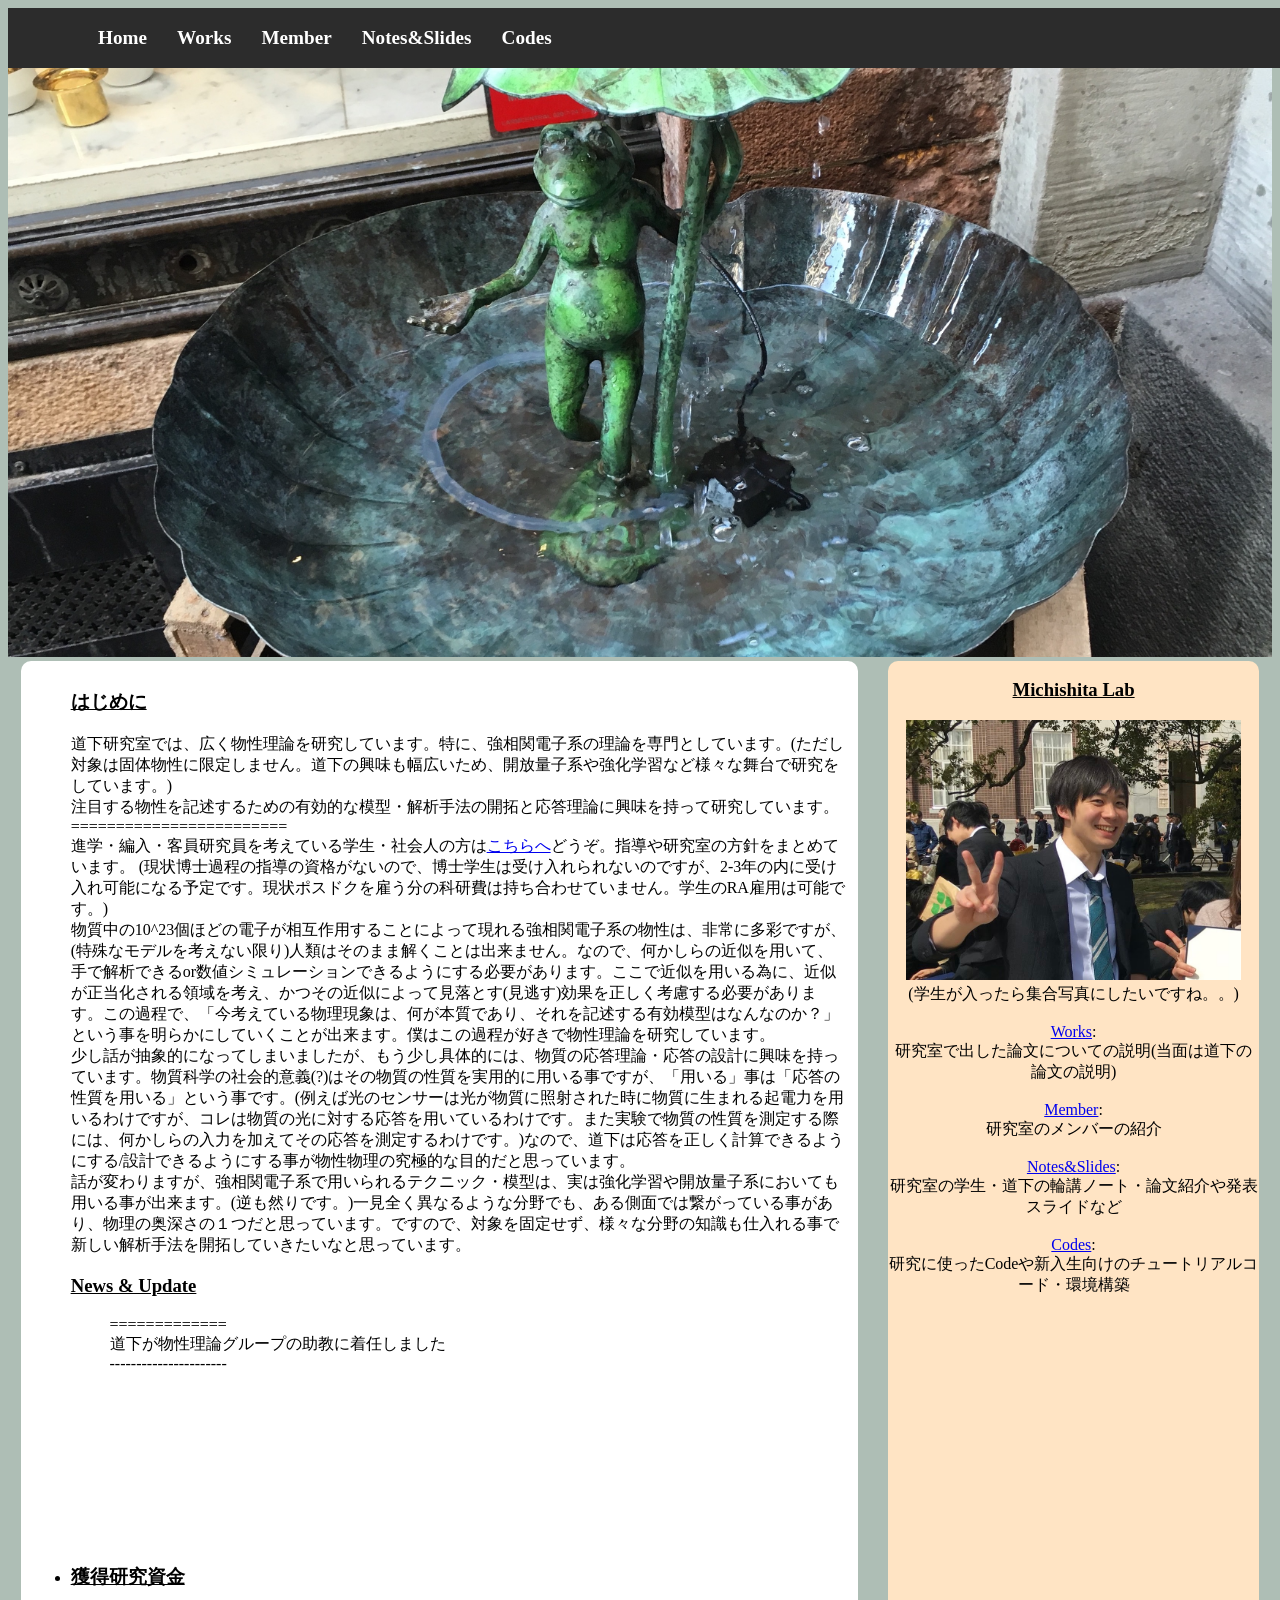
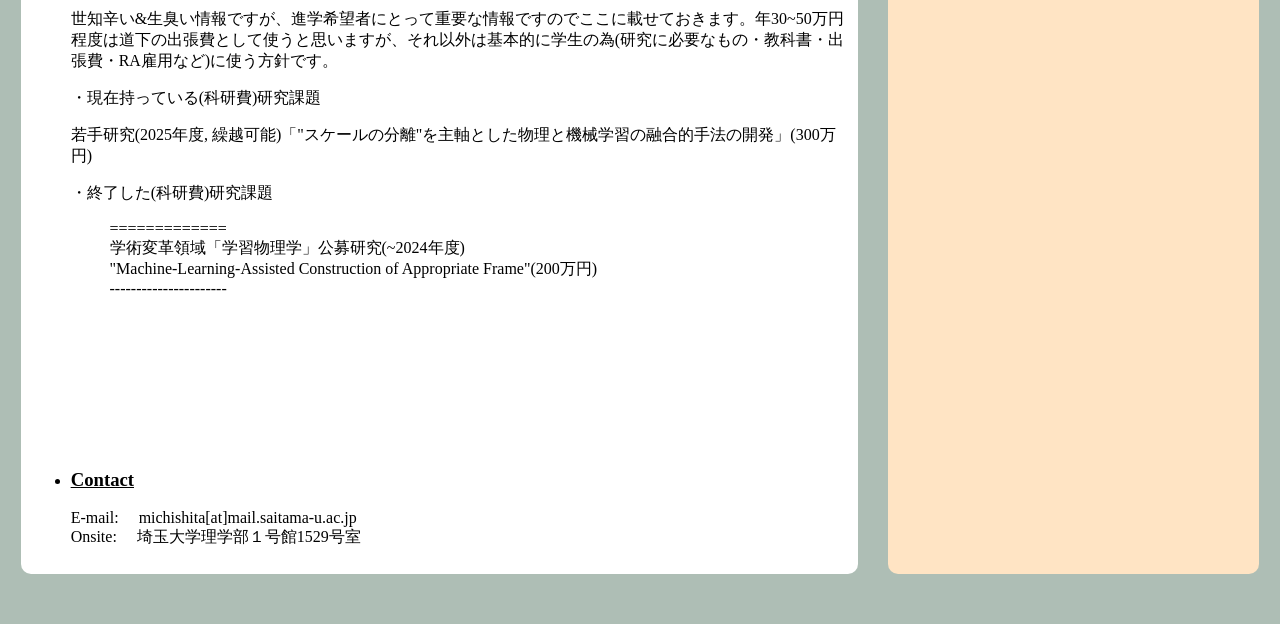
==== index.html @ 3b99b8b8 "first commit" ====
<!DOCTYPE html>
<html lang="ja">
    <head>
        <!-- Google tag (gtag.js) -->
        <script async src="https://www.googletagmanager.com/gtag/js?id=G-P7GZWQ7PST"></script>
        <script>
        window.dataLayer = window.dataLayer || [];
        function gtag(){dataLayer.push(arguments);}
        gtag('js', new Date());

        gtag('config', 'G-P7GZWQ7PST');
        </script>
        <meta charset="UTF-8">
        <!--<link rel="stylesheet" href="css/reset.css">-->
        <link rel="stylesheet" href="css/style.css">
        <title>YoshihiroMichishita's Page</title>
    </head>
    <body>
        <header>
            <nav class="gnav">
                <ul>
                    <li><a href="index.html">Home</a></li>
                    <li><a href="works.html">Works</a></li>
                    <li><a href="member.html">Member</a></li>
                    <li><a href="https://github.com/YoshihiroMichishita/YoshihiroMichishita.github.io/issues?q=is%3Aissue+is%3Aopen+label%3Aslide">Notes&Slides</a></li>
                    <li><a href="codes.html">Codes</a></li>
                </ul>
            </nav>
        </header>
        <div class="head"><img src="image/header2.JPG" width="100%" alt="ストックホルムのカエル"></div>
        <div class="box">
            
            <main>
                <ul>
                    <section>
                        <h3 style="text-decoration:underline">はじめに </h3>
                        道下研究室では、広く物性理論を研究しています。特に、強相関電子系の理論を専門としています。(ただし対象は固体物性に限定しません。道下の興味も幅広いため、開放量子系や強化学習など様々な舞台で研究をしています。)<br>
                        注目する物性を記述するための有効的な模型・解析手法の開拓と応答理論に興味を持って研究しています。<br>
                        ========================<br>
                        進学・編入・客員研究員を考えている学生・社会人の方は<a href="https://github.com/YoshihiroMichishita">こちらへ</a>どうぞ。指導や研究室の方針をまとめています。
                        (現状博士過程の指導の資格がないので、博士学生は受け入れられないのですが、2-3年の内に受け入れ可能になる予定です。現状ポスドクを雇う分の科研費は持ち合わせていません。学生のRA雇用は可能です。)<br>
                        
                        物質中の10^23個ほどの電子が相互作用することによって現れる強相関電子系の物性は、非常に多彩ですが、(特殊なモデルを考えない限り)人類はそのまま解くことは出来ません。なので、何かしらの近似を用いて、手で解析できるor数値シミュレーションできるようにする必要があります。ここで近似を用いる為に、近似が正当化される領域を考え、かつその近似によって見落とす(見逃す)効果を正しく考慮する必要があります。この過程で、「今考えている物理現象は、何が本質であり、それを記述する有効模型はなんなのか？」という事を明らかにしていくことが出来ます。僕はこの過程が好きで物性理論を研究しています。<br>
                        少し話が抽象的になってしまいましたが、もう少し具体的には、物質の応答理論・応答の設計に興味を持っています。物質科学の社会的意義(?)はその物質の性質を実用的に用いる事ですが、「用いる」事は「応答の性質を用いる」という事です。(例えば光のセンサーは光が物質に照射された時に物質に生まれる起電力を用いるわけですが、コレは物質の光に対する応答を用いているわけです。また実験で物質の性質を測定する際には、何かしらの入力を加えてその応答を測定するわけです。)なので、道下は応答を正しく計算できるようにする/設計できるようにする事が物性物理の究極的な目的だと思っています。<br>
                        話が変わりますが、強相関電子系で用いられるテクニック・模型は、実は強化学習や開放量子系においても用いる事が出来ます。(逆も然りです。)一見全く異なるような分野でも、ある側面では繋がっている事があり、物理の奥深さの１つだと思っています。ですので、対象を固定せず、様々な分野の知識も仕入れる事で新しい解析手法を開拓していきたいなと思っています。
                        
                    </section>
                    <section>
                        <h3 style="text-decoration:underline">News & Update </h3>
                        <div class="scroll-box">
                            =============<br>
                            道下が物性理論グループの助教に着任しました<br>
                            ----------------------<br>
                        </div>
                    </section>
                    <section>
                        <li class="topic"><h3>獲得研究資金</h3></li>
                        <p>世知辛い&生臭い情報ですが、進学希望者にとって重要な情報ですのでここに載せておきます。年30~50万円程度は道下の出張費として使うと思いますが、それ以外は基本的に学生の為(研究に必要なもの・教科書・出張費・RA雇用など)に使う方針です。</p>
                        <p>・現在持っている(科研費)研究課題</p>
                        <p>若手研究(2025年度, 繰越可能)「"スケールの分離"を主軸とした物理と機械学習の融合的手法の開発」(300万円)
                        <br>
                        <p>・終了した(科研費)研究課題</p>
                        <div class="scroll-box">
                            =============<br>
                            学術変革領域「学習物理学」公募研究(~2024年度)<br>
                            "Machine-Learning-Assisted Construction of Appropriate Frame"(200万円)<br> 
                            ----------------------<br>
                        </div>
                    </section>
                    <section>
                        <li class="topic"><h3>Contact</h3></li>
                        <p>E-mail:<span style="margin-left:20px;"></span>michishita[at]mail.saitama-u.ac.jp<br> Onsite:<span style="margin-left:20px;"></span>埼玉大学理学部１号館1529号室</p>
                    </section>
                </ul>
            </main>
            <aside>
                <h3 style="text-decoration:underline">Michishita Lab</h3>
                <img src="image/myself.JPG" width="90%" alt="顔写真(2017)"><br>
                (学生が入ったら集合写真にしたいですね。。)<br><br>
                <a href="works.html">Works</a>:<br>研究室で出した論文についての説明(当面は道下の論文の説明)<br><br>
                <a href="member.html">Member</a>:<br> 研究室のメンバーの紹介<br><br>
                <a href="https://github.com/YoshihiroMichishita/YoshihiroMichishita.github.io/issues?q=is%3Aissue+is%3Aopen+label%3Aslide">Notes&Slides</a>:<br>研究室の学生・道下の輪講ノート・論文紹介や発表スライドなど<br><br>
                <a href="codes.html">Codes</a>:<br>研究に使ったCodeや新入生向けのチュートリアルコード・環境構築   
                
            </aside>
        </div>
    </body>
</html>
---- css/style.css ----
body {
    /*background-color: #ffffff;*/
    background-color: #aebeb5;
    font-family: 'Meiryo', 'Hiragino Sans';
}
h1 {
    border-bottom: 3px solid #bbf1ef;
    box-sizing: border-box;
    padding: 1% 0;
    margin: 3% auto;
    width: 90%;
    text-align: center;
}

header{
    text-align: center;
    width: 100%;
    position: fixed;
    padding: 0px 20px;
    justify-content: space-between;
    background-color: rgb(44, 44, 44);
}
header nav ul{
    
    display: flex;
    /*flex-wrap: wrap;*/
    align-items: center;
    list-style: none;
    font-size: larger;
    font-weight: bold;
    text-align: center;
}
header nav ul li{
    
    margin-left: 30px;
}
header a {
    text-decoration: none;
    color: #ffffff;
}
#container {
    padding-top: 600px;
}


li.topic{
    text-decoration:underline;
    padding-top: 30px;
    /*
    background-color: rgb(105, 168, 226);
    color: #ffffff;
    padding: 0 8px;
    display: block;
    width: 35%;
    text-align: center;*/
}

table{
    width: 80%;
    border-collapse:separate;
    border-spacing: 0;
}
  
th{
    /*width: 30%;*/
    border-left:solid 1px #aaaaaa;
    border-top:solid 1px #aaaaaa;
    border-bottom:solid 1px #aaaaaa;
}
th.left1{
    width: 30%;
}
th.center{
    width: 50%;
}
th:last-child{
    /*width: 30%;*/
    border-right:solid 1px #aaaaaa;
}

td.left1{
    width: 30%;
    border-left:solid 1px #aaaaaa;
    border-bottom:solid 1px #aaaaaa;
    text-align: center;
    
}
td.center{
    width: 50%;
    border-left:solid 1px #aaaaaa;
    border-right:solid 1px #aaaaaa;
    border-bottom:solid 1px #aaaaaa;
    text-align: center;
}
details {
    width: 80%;
    align-content: center;
    margin-left: 10px;
    padding: 10px;
}
summary {
    list-style-image: url("../image/amuro3.png");
    font-family: 'Lato', 'Meiryo';
    font-size: larger;
    font-weight: bold;
    /*
    border-bottom: solid 3px #aaaaaa;
    border-right: solid 3px #aaaaaa;
    border-left: solid 3px #aaaaaa;*/
    border:solid 3px #aaaaaa;
    border-radius: 5px;
    margin-top: 20px;
    padding: 10px;
    text-align: center;
}
summary::-webkit-details-marker {
    background: url("../image/amuro3.png") no-repeat center/6px;
    color: transparent;
}
div.head {
    overflow: hidden;
}
div.box {
    
    width: 98%;
    margin: 0 auto 50px;
    display: flex;
    justify-content: space-between;
}
main {
    flex-basis: 66%;
    background-color: #ffffff;
    padding: 10px;
    border-radius: 10px;
}
aside {
    flex-basis: 30%;
    background-color: bisque;
    text-align: center; 
    /**/
    align-content: start;
    border-radius: 10px;
}
.scroll-box {
    width: 90%;
    height: 150px;
    margin: 0 auto 50px;
    overflow: scroll;
    background: #ffffff;
}
/*
summary {
    padding-left: 1px 0 2px 23px;
    background: transparent url("../image/amuro.png") no-repeat left 0.1em;
}*/
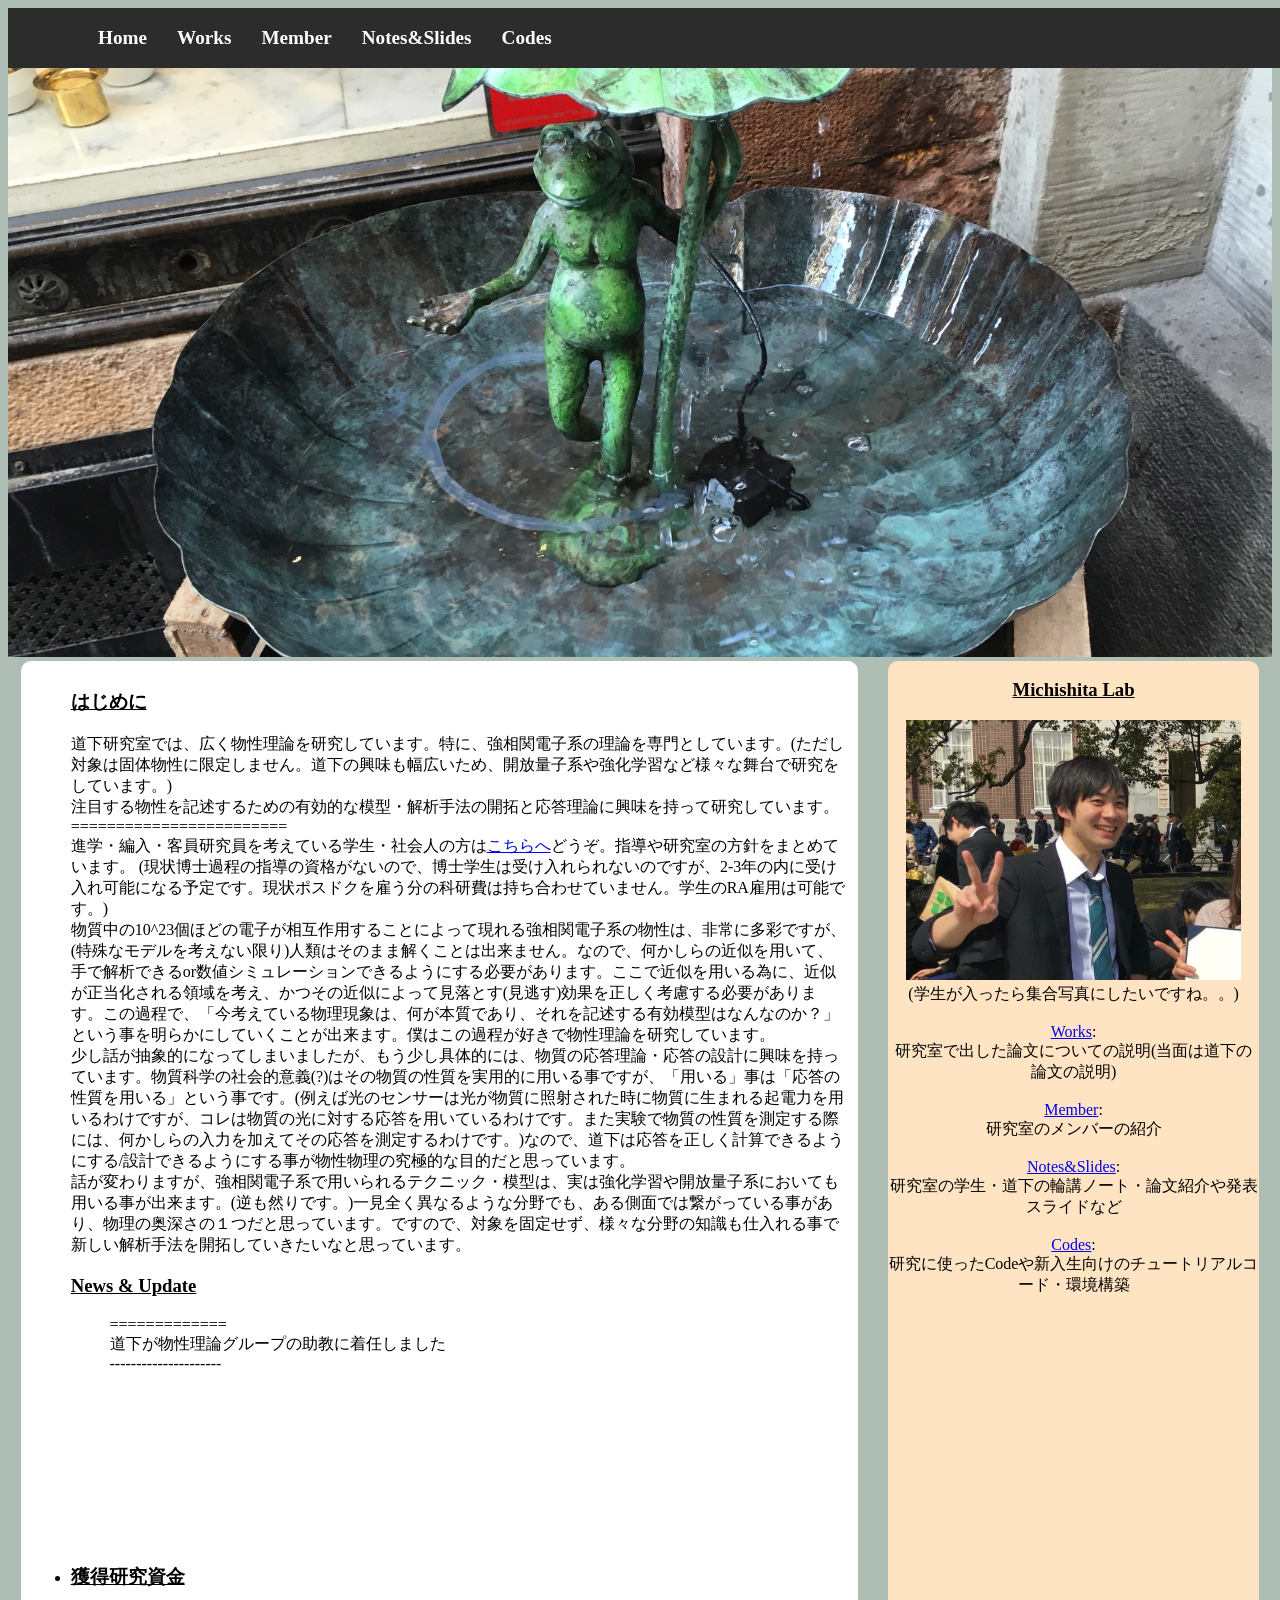
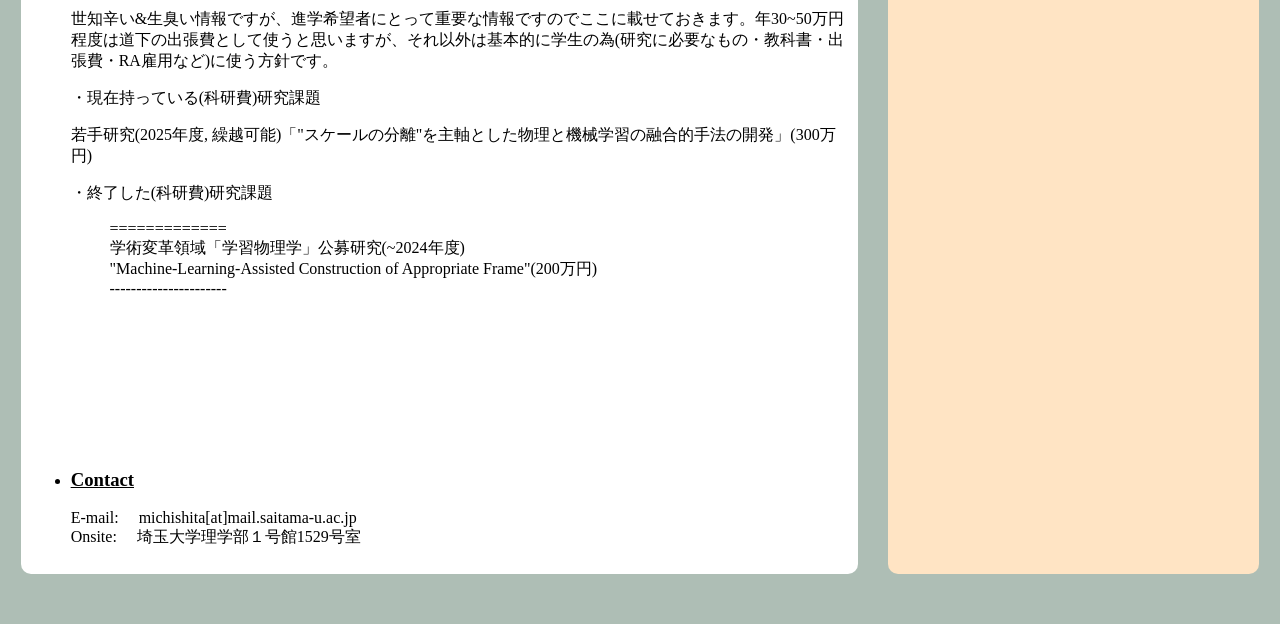
==== commit 6d5438c3: "test" ====
--- a/index.html
+++ b/index.html
@@ -1,15 +1,6 @@
 <!DOCTYPE html>
 <html lang="ja">
     <head>
-        <!-- Google tag (gtag.js) -->
-        <script async src="https://www.googletagmanager.com/gtag/js?id=G-P7GZWQ7PST"></script>
-        <script>
-        window.dataLayer = window.dataLayer || [];
-        function gtag(){dataLayer.push(arguments);}
-        gtag('js', new Date());
-
-        gtag('config', 'G-P7GZWQ7PST');
-        </script>
         <meta charset="UTF-8">
         <!--<link rel="stylesheet" href="css/reset.css">-->
         <link rel="stylesheet" href="css/style.css">
@@ -22,7 +13,7 @@
                     <li><a href="index.html">Home</a></li>
                     <li><a href="works.html">Works</a></li>
                     <li><a href="member.html">Member</a></li>
-                    <li><a href="https://github.com/YoshihiroMichishita/YoshihiroMichishita.github.io/issues?q=is%3Aissue+is%3Aopen+label%3Aslide">Notes&Slides</a></li>
+                    <li><a href="https://github.com/YoshihiroMichishita/michishita_lab.github.io/issues?q=state%3Aopen%20label%3Aslides%20OR%20label%3ANotes">Notes&Slides</a></li>
                     <li><a href="codes.html">Codes</a></li>
                 </ul>
             </nav>
@@ -37,7 +28,7 @@
                         道下研究室では、広く物性理論を研究しています。特に、強相関電子系の理論を専門としています。(ただし対象は固体物性に限定しません。道下の興味も幅広いため、開放量子系や強化学習など様々な舞台で研究をしています。)<br>
                         注目する物性を記述するための有効的な模型・解析手法の開拓と応答理論に興味を持って研究しています。<br>
                         ========================<br>
-                        進学・編入・客員研究員を考えている学生・社会人の方は<a href="https://github.com/YoshihiroMichishita">こちらへ</a>どうぞ。指導や研究室の方針をまとめています。
+                        進学・編入・客員研究員を考えている学生・社会人の方は<a href="https://github.com/YoshihiroMichishita/michishita_lab.github.io/issues/1">こちらへ</a>どうぞ。指導や研究室の方針をまとめています。
                         (現状博士過程の指導の資格がないので、博士学生は受け入れられないのですが、2-3年の内に受け入れ可能になる予定です。現状ポスドクを雇う分の科研費は持ち合わせていません。学生のRA雇用は可能です。)<br>
                         
                         物質中の10^23個ほどの電子が相互作用することによって現れる強相関電子系の物性は、非常に多彩ですが、(特殊なモデルを考えない限り)人類はそのまま解くことは出来ません。なので、何かしらの近似を用いて、手で解析できるor数値シミュレーションできるようにする必要があります。ここで近似を用いる為に、近似が正当化される領域を考え、かつその近似によって見落とす(見逃す)効果を正しく考慮する必要があります。この過程で、「今考えている物理現象は、何が本質であり、それを記述する有効模型はなんなのか？」という事を明らかにしていくことが出来ます。僕はこの過程が好きで物性理論を研究しています。<br>
@@ -50,7 +41,7 @@
                         <div class="scroll-box">
                             =============<br>
                             道下が物性理論グループの助教に着任しました<br>
-                            ----------------------<br>
+                            ---------------------<br>
                         </div>
                     </section>
                     <section>
@@ -79,7 +70,7 @@
                 (学生が入ったら集合写真にしたいですね。。)<br><br>
                 <a href="works.html">Works</a>:<br>研究室で出した論文についての説明(当面は道下の論文の説明)<br><br>
                 <a href="member.html">Member</a>:<br> 研究室のメンバーの紹介<br><br>
-                <a href="https://github.com/YoshihiroMichishita/YoshihiroMichishita.github.io/issues?q=is%3Aissue+is%3Aopen+label%3Aslide">Notes&Slides</a>:<br>研究室の学生・道下の輪講ノート・論文紹介や発表スライドなど<br><br>
+                <a href="https://github.com/YoshihiroMichishita/michishita_lab.github.io/issues?q=state%3Aopen%20label%3Aslides%20OR%20label%3ANotes">Notes&Slides</a>:<br>研究室の学生・道下の輪講ノート・論文紹介や発表スライドなど<br><br>
                 <a href="codes.html">Codes</a>:<br>研究に使ったCodeや新入生向けのチュートリアルコード・環境構築   
                 
             </aside>
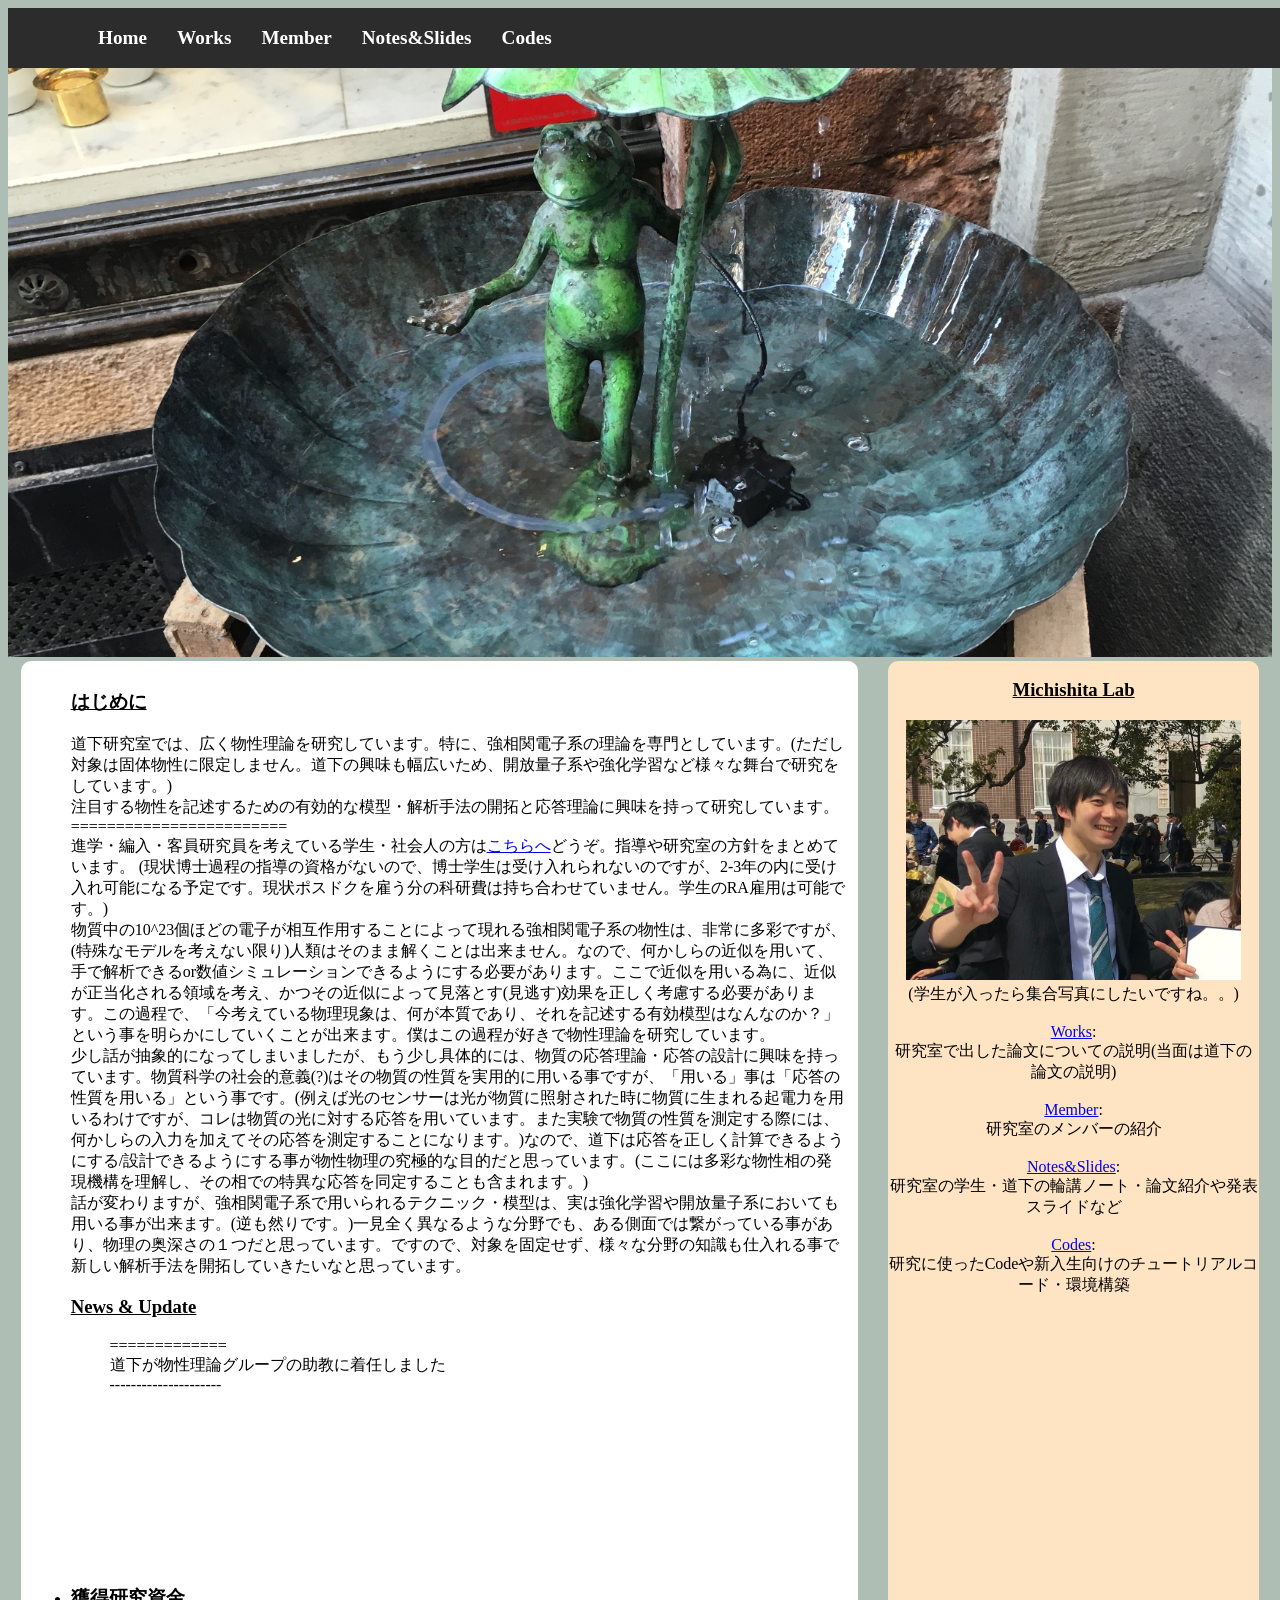
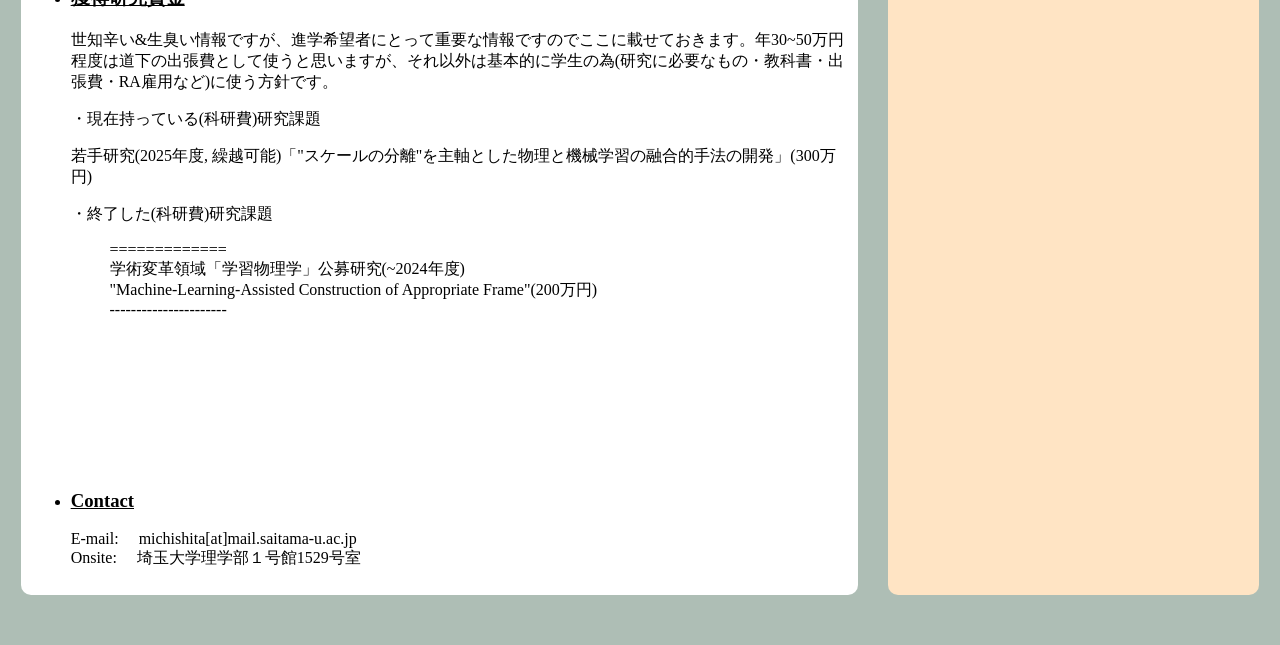
==== commit 943caeec: "update" ====
--- a/index.html
+++ b/index.html
@@ -32,7 +32,7 @@
                         (現状博士過程の指導の資格がないので、博士学生は受け入れられないのですが、2-3年の内に受け入れ可能になる予定です。現状ポスドクを雇う分の科研費は持ち合わせていません。学生のRA雇用は可能です。)<br>
                         
                         物質中の10^23個ほどの電子が相互作用することによって現れる強相関電子系の物性は、非常に多彩ですが、(特殊なモデルを考えない限り)人類はそのまま解くことは出来ません。なので、何かしらの近似を用いて、手で解析できるor数値シミュレーションできるようにする必要があります。ここで近似を用いる為に、近似が正当化される領域を考え、かつその近似によって見落とす(見逃す)効果を正しく考慮する必要があります。この過程で、「今考えている物理現象は、何が本質であり、それを記述する有効模型はなんなのか？」という事を明らかにしていくことが出来ます。僕はこの過程が好きで物性理論を研究しています。<br>
-                        少し話が抽象的になってしまいましたが、もう少し具体的には、物質の応答理論・応答の設計に興味を持っています。物質科学の社会的意義(?)はその物質の性質を実用的に用いる事ですが、「用いる」事は「応答の性質を用いる」という事です。(例えば光のセンサーは光が物質に照射された時に物質に生まれる起電力を用いるわけですが、コレは物質の光に対する応答を用いているわけです。また実験で物質の性質を測定する際には、何かしらの入力を加えてその応答を測定するわけです。)なので、道下は応答を正しく計算できるようにする/設計できるようにする事が物性物理の究極的な目的だと思っています。<br>
+                        少し話が抽象的になってしまいましたが、もう少し具体的には、物質の応答理論・応答の設計に興味を持っています。物質科学の社会的意義(?)はその物質の性質を実用的に用いる事ですが、「用いる」事は「応答の性質を用いる」という事です。(例えば光のセンサーは光が物質に照射された時に物質に生まれる起電力を用いるわけですが、コレは物質の光に対する応答を用いています。また実験で物質の性質を測定する際には、何かしらの入力を加えてその応答を測定することになります。)なので、道下は応答を正しく計算できるようにする/設計できるようにする事が物性物理の究極的な目的だと思っています。(ここには多彩な物性相の発現機構を理解し、その相での特異な応答を同定することも含まれます。)<br>
                         話が変わりますが、強相関電子系で用いられるテクニック・模型は、実は強化学習や開放量子系においても用いる事が出来ます。(逆も然りです。)一見全く異なるような分野でも、ある側面では繋がっている事があり、物理の奥深さの１つだと思っています。ですので、対象を固定せず、様々な分野の知識も仕入れる事で新しい解析手法を開拓していきたいなと思っています。
                         
                     </section>
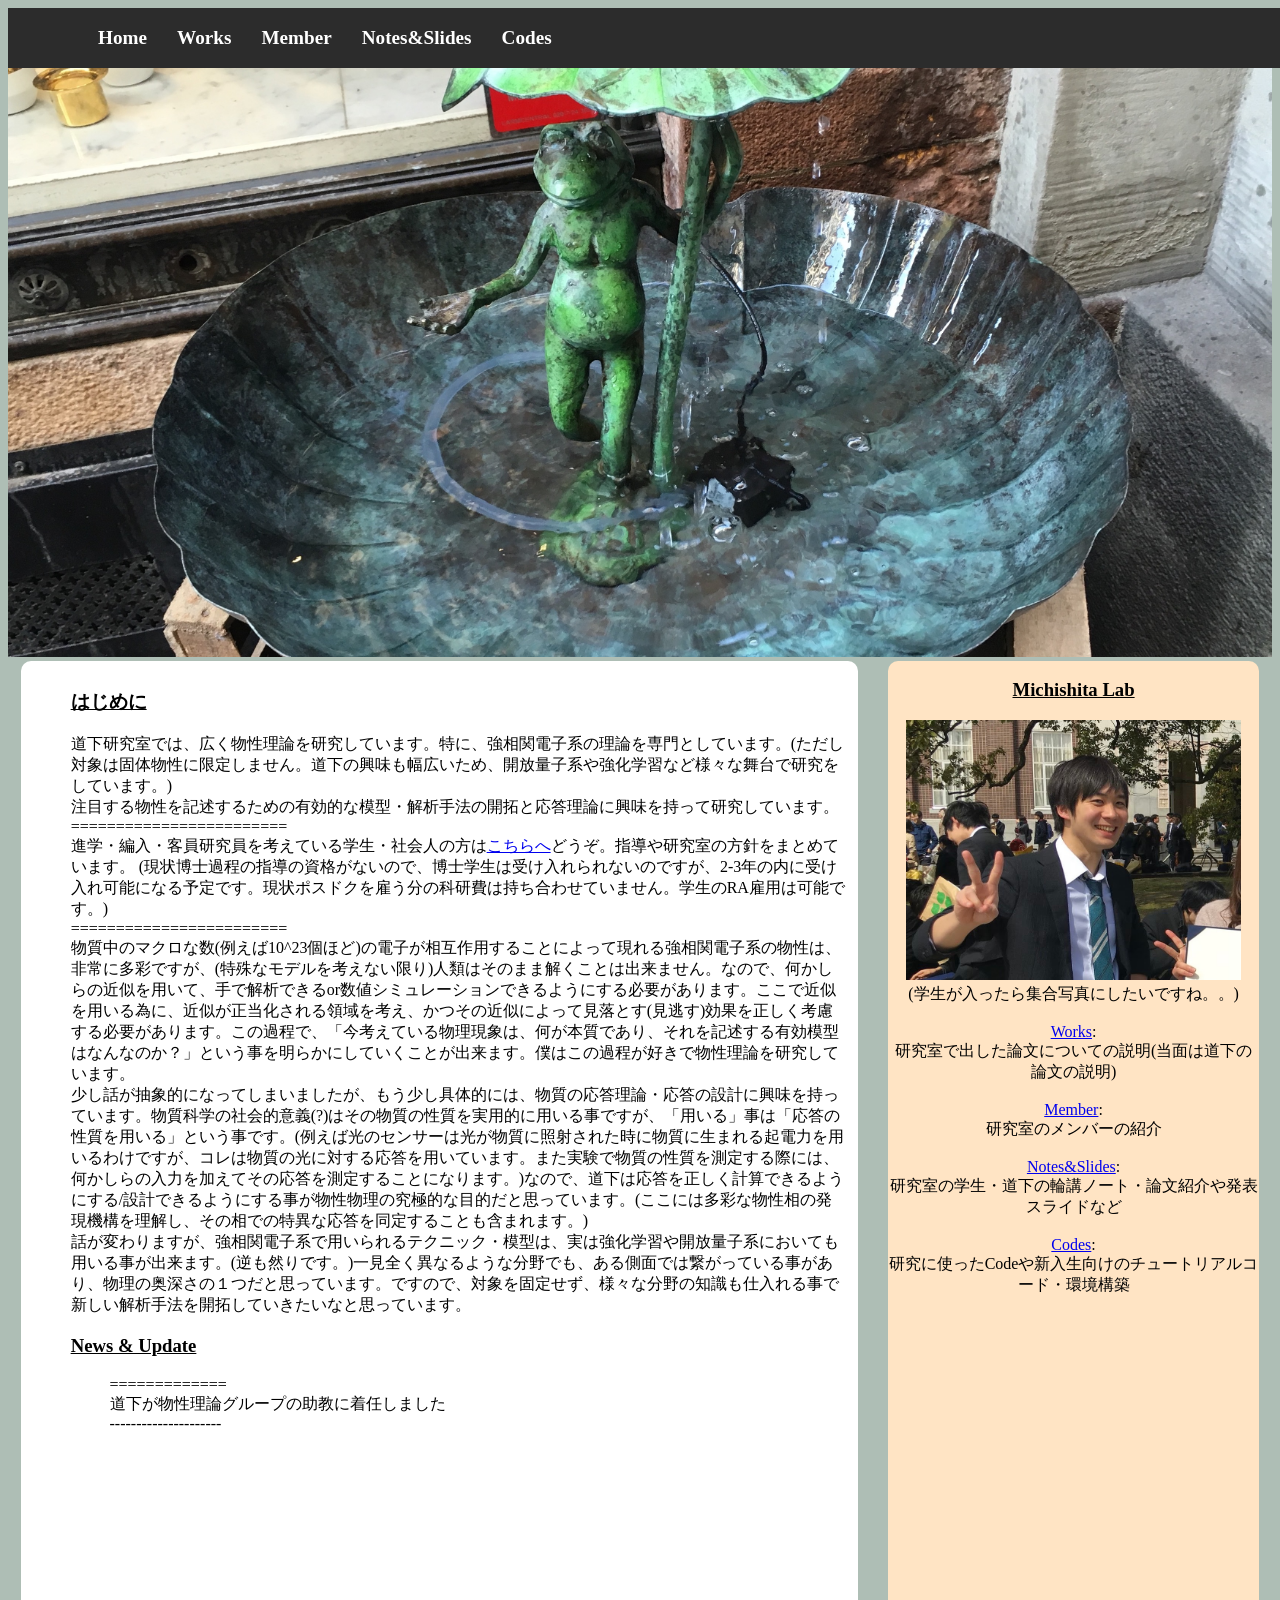
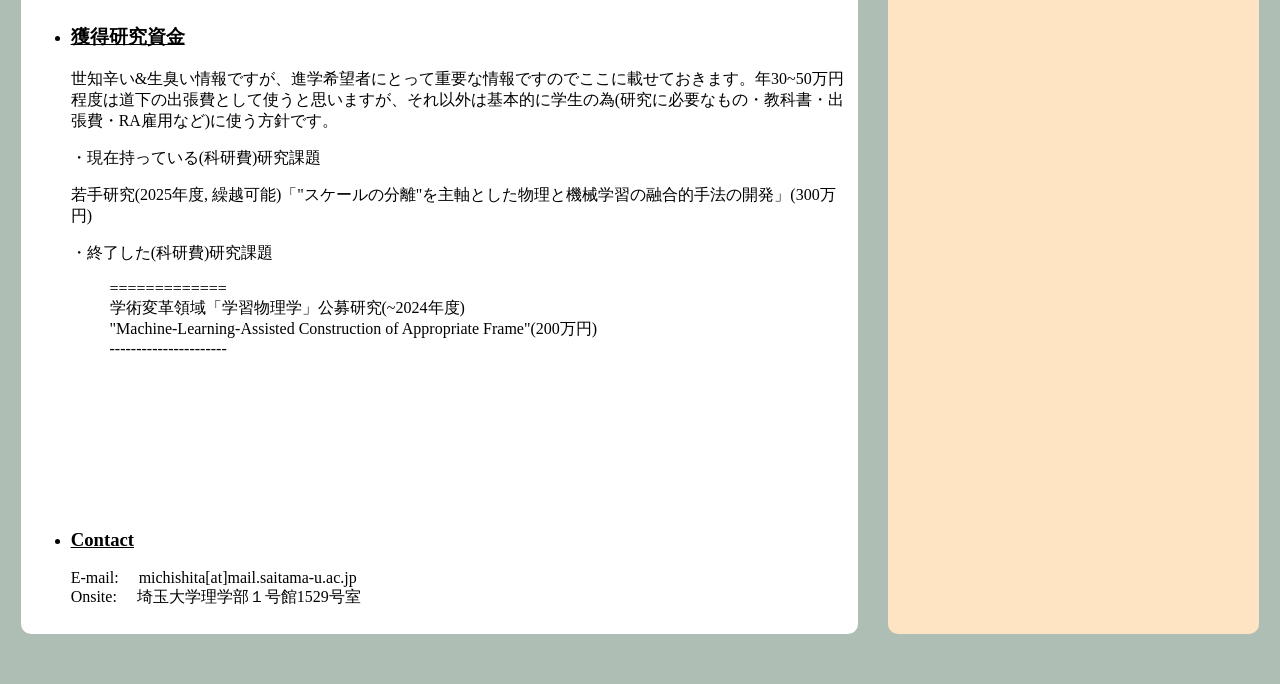
==== commit 66e178f7: "small update" ====
--- a/index.html
+++ b/index.html
@@ -31,7 +31,8 @@
                         進学・編入・客員研究員を考えている学生・社会人の方は<a href="https://github.com/YoshihiroMichishita/michishita_lab.github.io/issues/1">こちらへ</a>どうぞ。指導や研究室の方針をまとめています。
                         (現状博士過程の指導の資格がないので、博士学生は受け入れられないのですが、2-3年の内に受け入れ可能になる予定です。現状ポスドクを雇う分の科研費は持ち合わせていません。学生のRA雇用は可能です。)<br>
                         
-                        物質中の10^23個ほどの電子が相互作用することによって現れる強相関電子系の物性は、非常に多彩ですが、(特殊なモデルを考えない限り)人類はそのまま解くことは出来ません。なので、何かしらの近似を用いて、手で解析できるor数値シミュレーションできるようにする必要があります。ここで近似を用いる為に、近似が正当化される領域を考え、かつその近似によって見落とす(見逃す)効果を正しく考慮する必要があります。この過程で、「今考えている物理現象は、何が本質であり、それを記述する有効模型はなんなのか？」という事を明らかにしていくことが出来ます。僕はこの過程が好きで物性理論を研究しています。<br>
+                        ========================<br>
+                        物質中のマクロな数(例えば10^23個ほど)の電子が相互作用することによって現れる強相関電子系の物性は、非常に多彩ですが、(特殊なモデルを考えない限り)人類はそのまま解くことは出来ません。なので、何かしらの近似を用いて、手で解析できるor数値シミュレーションできるようにする必要があります。ここで近似を用いる為に、近似が正当化される領域を考え、かつその近似によって見落とす(見逃す)効果を正しく考慮する必要があります。この過程で、「今考えている物理現象は、何が本質であり、それを記述する有効模型はなんなのか？」という事を明らかにしていくことが出来ます。僕はこの過程が好きで物性理論を研究しています。<br>
                         少し話が抽象的になってしまいましたが、もう少し具体的には、物質の応答理論・応答の設計に興味を持っています。物質科学の社会的意義(?)はその物質の性質を実用的に用いる事ですが、「用いる」事は「応答の性質を用いる」という事です。(例えば光のセンサーは光が物質に照射された時に物質に生まれる起電力を用いるわけですが、コレは物質の光に対する応答を用いています。また実験で物質の性質を測定する際には、何かしらの入力を加えてその応答を測定することになります。)なので、道下は応答を正しく計算できるようにする/設計できるようにする事が物性物理の究極的な目的だと思っています。(ここには多彩な物性相の発現機構を理解し、その相での特異な応答を同定することも含まれます。)<br>
                         話が変わりますが、強相関電子系で用いられるテクニック・模型は、実は強化学習や開放量子系においても用いる事が出来ます。(逆も然りです。)一見全く異なるような分野でも、ある側面では繋がっている事があり、物理の奥深さの１つだと思っています。ですので、対象を固定せず、様々な分野の知識も仕入れる事で新しい解析手法を開拓していきたいなと思っています。
                         
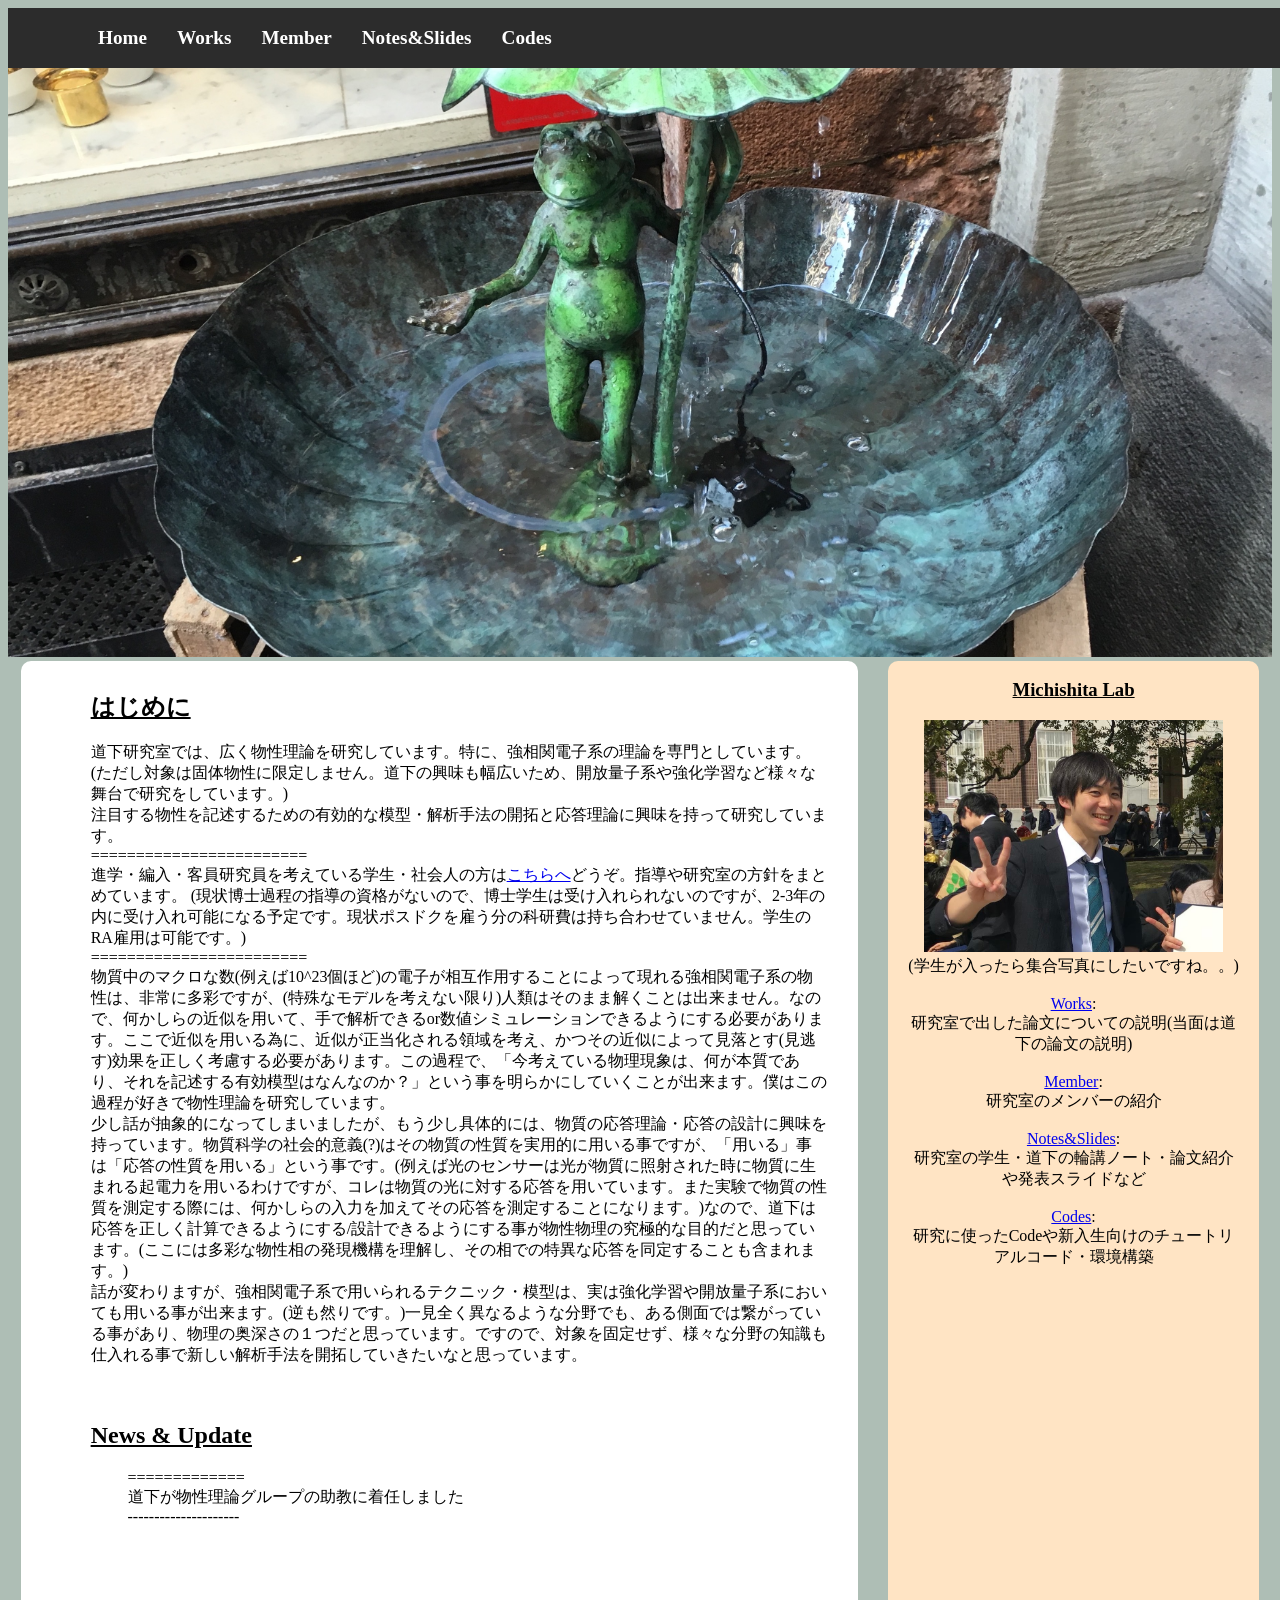
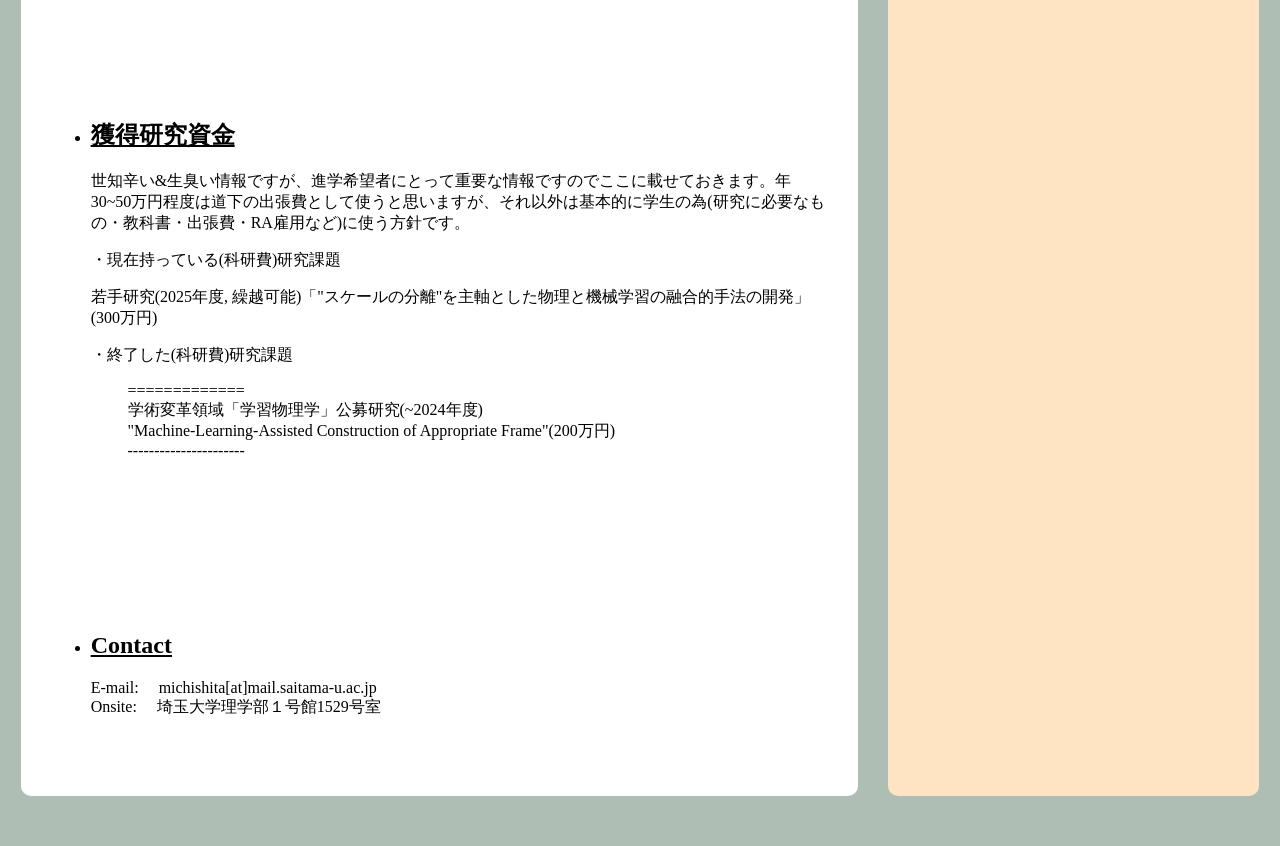
==== commit 177b7cfc: "update padding" ====
--- a/index.html
+++ b/index.html
@@ -22,9 +22,10 @@
         <div class="box">
             
             <main>
+                <div style="max-width: 800px; margin: 0 auto; padding: 0 20px;">
                 <ul>
                     <section>
-                        <h3 style="text-decoration:underline">はじめに </h3>
+                        <h2 style="text-decoration:underline">はじめに </h2>
                         道下研究室では、広く物性理論を研究しています。特に、強相関電子系の理論を専門としています。(ただし対象は固体物性に限定しません。道下の興味も幅広いため、開放量子系や強化学習など様々な舞台で研究をしています。)<br>
                         注目する物性を記述するための有効的な模型・解析手法の開拓と応答理論に興味を持って研究しています。<br>
                         ========================<br>
@@ -35,10 +36,10 @@
                         物質中のマクロな数(例えば10^23個ほど)の電子が相互作用することによって現れる強相関電子系の物性は、非常に多彩ですが、(特殊なモデルを考えない限り)人類はそのまま解くことは出来ません。なので、何かしらの近似を用いて、手で解析できるor数値シミュレーションできるようにする必要があります。ここで近似を用いる為に、近似が正当化される領域を考え、かつその近似によって見落とす(見逃す)効果を正しく考慮する必要があります。この過程で、「今考えている物理現象は、何が本質であり、それを記述する有効模型はなんなのか？」という事を明らかにしていくことが出来ます。僕はこの過程が好きで物性理論を研究しています。<br>
                         少し話が抽象的になってしまいましたが、もう少し具体的には、物質の応答理論・応答の設計に興味を持っています。物質科学の社会的意義(?)はその物質の性質を実用的に用いる事ですが、「用いる」事は「応答の性質を用いる」という事です。(例えば光のセンサーは光が物質に照射された時に物質に生まれる起電力を用いるわけですが、コレは物質の光に対する応答を用いています。また実験で物質の性質を測定する際には、何かしらの入力を加えてその応答を測定することになります。)なので、道下は応答を正しく計算できるようにする/設計できるようにする事が物性物理の究極的な目的だと思っています。(ここには多彩な物性相の発現機構を理解し、その相での特異な応答を同定することも含まれます。)<br>
                         話が変わりますが、強相関電子系で用いられるテクニック・模型は、実は強化学習や開放量子系においても用いる事が出来ます。(逆も然りです。)一見全く異なるような分野でも、ある側面では繋がっている事があり、物理の奥深さの１つだと思っています。ですので、対象を固定せず、様々な分野の知識も仕入れる事で新しい解析手法を開拓していきたいなと思っています。
-                        
                     </section>
+                    <br><br>
                     <section>
-                        <h3 style="text-decoration:underline">News & Update </h3>
+                        <h2 style="text-decoration:underline">News & Update </h2>
                         <div class="scroll-box">
                             =============<br>
                             道下が物性理論グループの助教に着任しました<br>
@@ -46,7 +47,7 @@
                         </div>
                     </section>
                     <section>
-                        <li class="topic"><h3>獲得研究資金</h3></li>
+                        <li class="topic"><h2>獲得研究資金</h2></li>
                         <p>世知辛い&生臭い情報ですが、進学希望者にとって重要な情報ですのでここに載せておきます。年30~50万円程度は道下の出張費として使うと思いますが、それ以外は基本的に学生の為(研究に必要なもの・教科書・出張費・RA雇用など)に使う方針です。</p>
                         <p>・現在持っている(科研費)研究課題</p>
                         <p>若手研究(2025年度, 繰越可能)「"スケールの分離"を主軸とした物理と機械学習の融合的手法の開発」(300万円)
@@ -60,12 +61,15 @@
                         </div>
                     </section>
                     <section>
-                        <li class="topic"><h3>Contact</h3></li>
+                        <li class="topic"><h2>Contact</h2></li>
                         <p>E-mail:<span style="margin-left:20px;"></span>michishita[at]mail.saitama-u.ac.jp<br> Onsite:<span style="margin-left:20px;"></span>埼玉大学理学部１号館1529号室</p>
+                        <br><br>
                     </section>
                 </ul>
+                </div>
             </main>
             <aside>
+                <div style="max-width: 400px; margin: 0 auto; padding: 0 20px;">
                 <h3 style="text-decoration:underline">Michishita Lab</h3>
                 <img src="image/myself.JPG" width="90%" alt="顔写真(2017)"><br>
                 (学生が入ったら集合写真にしたいですね。。)<br><br>
@@ -73,7 +77,7 @@
                 <a href="member.html">Member</a>:<br> 研究室のメンバーの紹介<br><br>
                 <a href="https://github.com/YoshihiroMichishita/michishita_lab.github.io/issues?q=state%3Aopen%20label%3Aslides%20OR%20label%3ANotes">Notes&Slides</a>:<br>研究室の学生・道下の輪講ノート・論文紹介や発表スライドなど<br><br>
                 <a href="codes.html">Codes</a>:<br>研究に使ったCodeや新入生向けのチュートリアルコード・環境構築   
-                
+                </div>
             </aside>
         </div>
     </body>
--- a/css/style.css
+++ b/css/style.css
@@ -2,6 +2,7 @@
     /*background-color: #ffffff;*/
     background-color: #aebeb5;
     font-family: 'Meiryo', 'Hiragino Sans';
+    
 }
 h1 {
     border-bottom: 3px solid #bbf1ef;
@@ -131,8 +132,7 @@
     flex-basis: 66%;
     background-color: #ffffff;
     padding: 10px;
-    border-radius: 10px;
-}
+    border-radius: 10px;}
 aside {
     flex-basis: 30%;
     background-color: bisque;
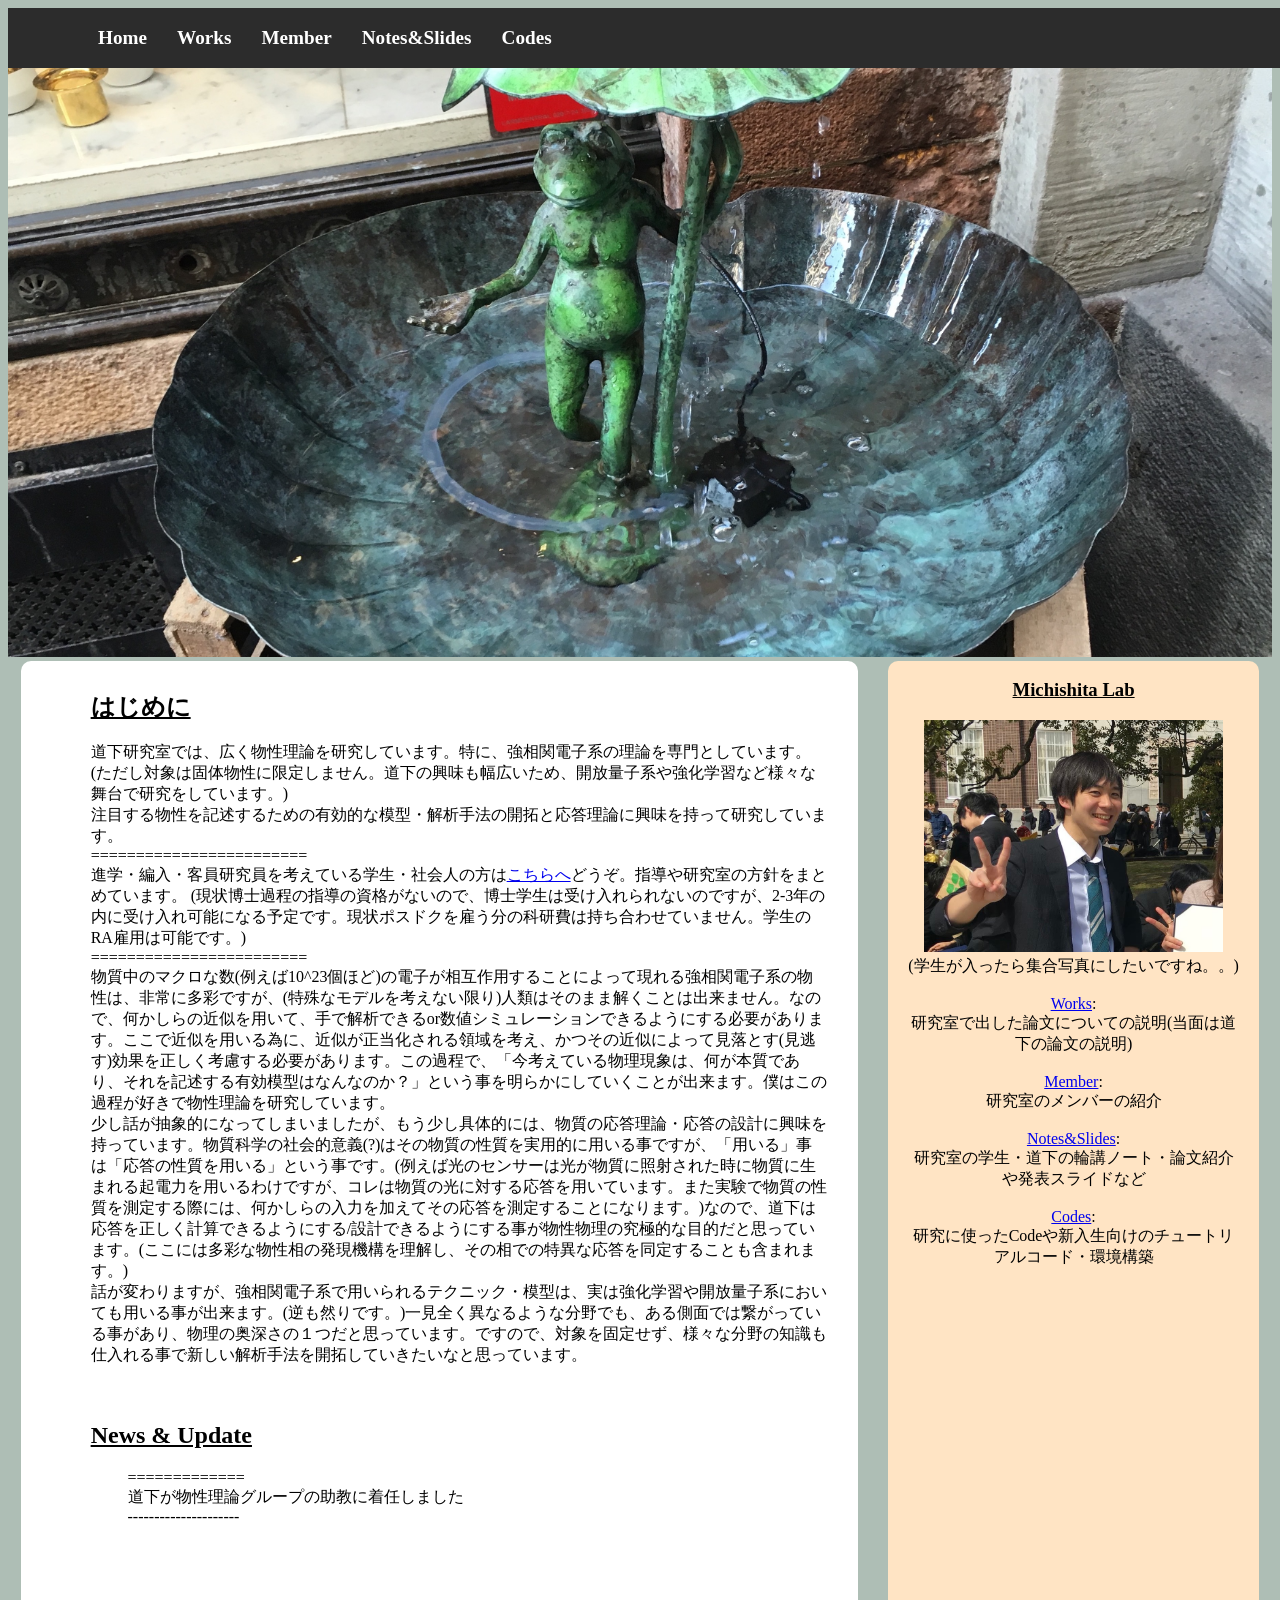
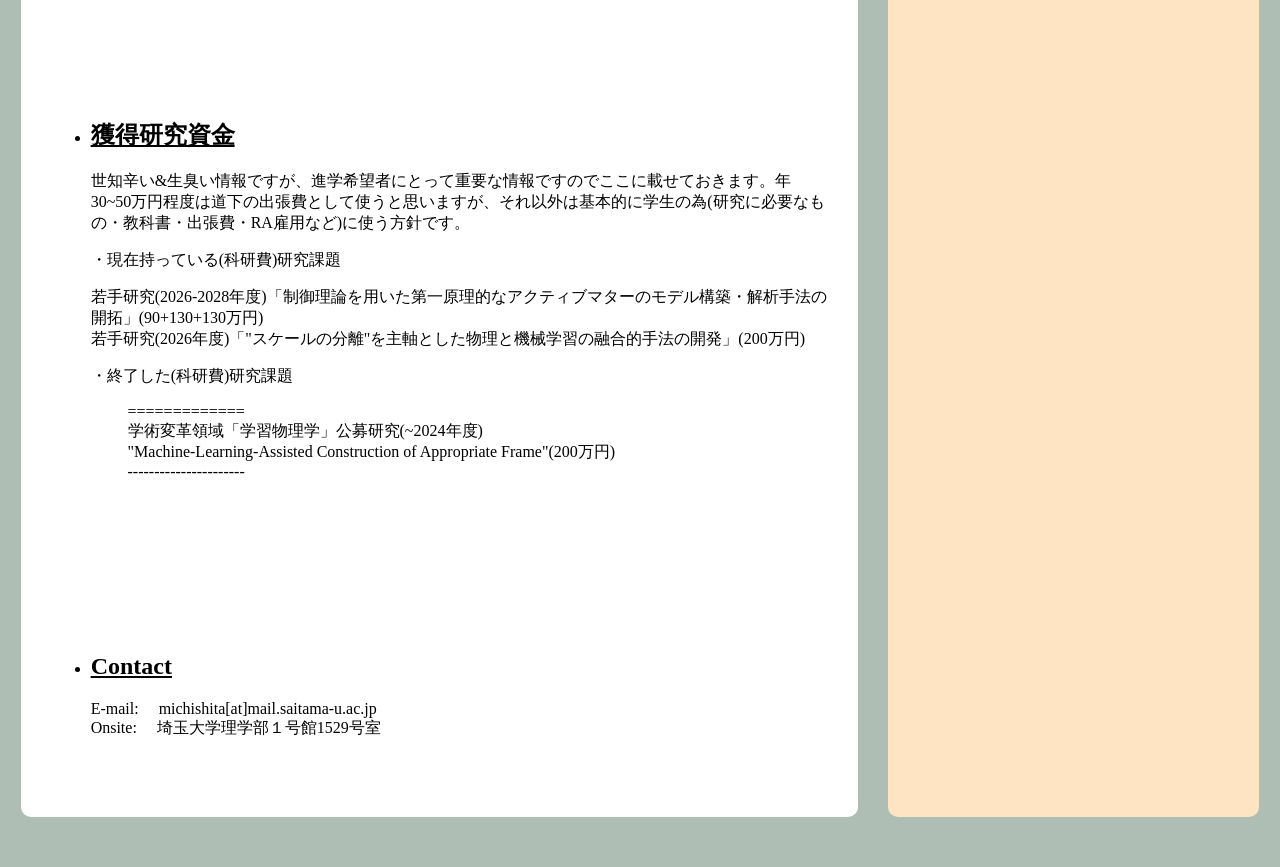
==== commit 7a9055d1: "update works and KAKENHI" ====
--- a/index.html
+++ b/index.html
@@ -50,8 +50,8 @@
                         <li class="topic"><h2>獲得研究資金</h2></li>
                         <p>世知辛い&生臭い情報ですが、進学希望者にとって重要な情報ですのでここに載せておきます。年30~50万円程度は道下の出張費として使うと思いますが、それ以外は基本的に学生の為(研究に必要なもの・教科書・出張費・RA雇用など)に使う方針です。</p>
                         <p>・現在持っている(科研費)研究課題</p>
-                        <p>若手研究(2025年度, 繰越可能)「"スケールの分離"を主軸とした物理と機械学習の融合的手法の開発」(300万円)
-                        <br>
+                        若手研究(2026-2028年度)「制御理論を用いた第一原理的なアクティブマターのモデル構築・解析手法の開拓」(90+130+130万円)<br>
+                        若手研究(2026年度)「"スケールの分離"を主軸とした物理と機械学習の融合的手法の開発」(200万円)<br>
                         <p>・終了した(科研費)研究課題</p>
                         <div class="scroll-box">
                             =============<br>
